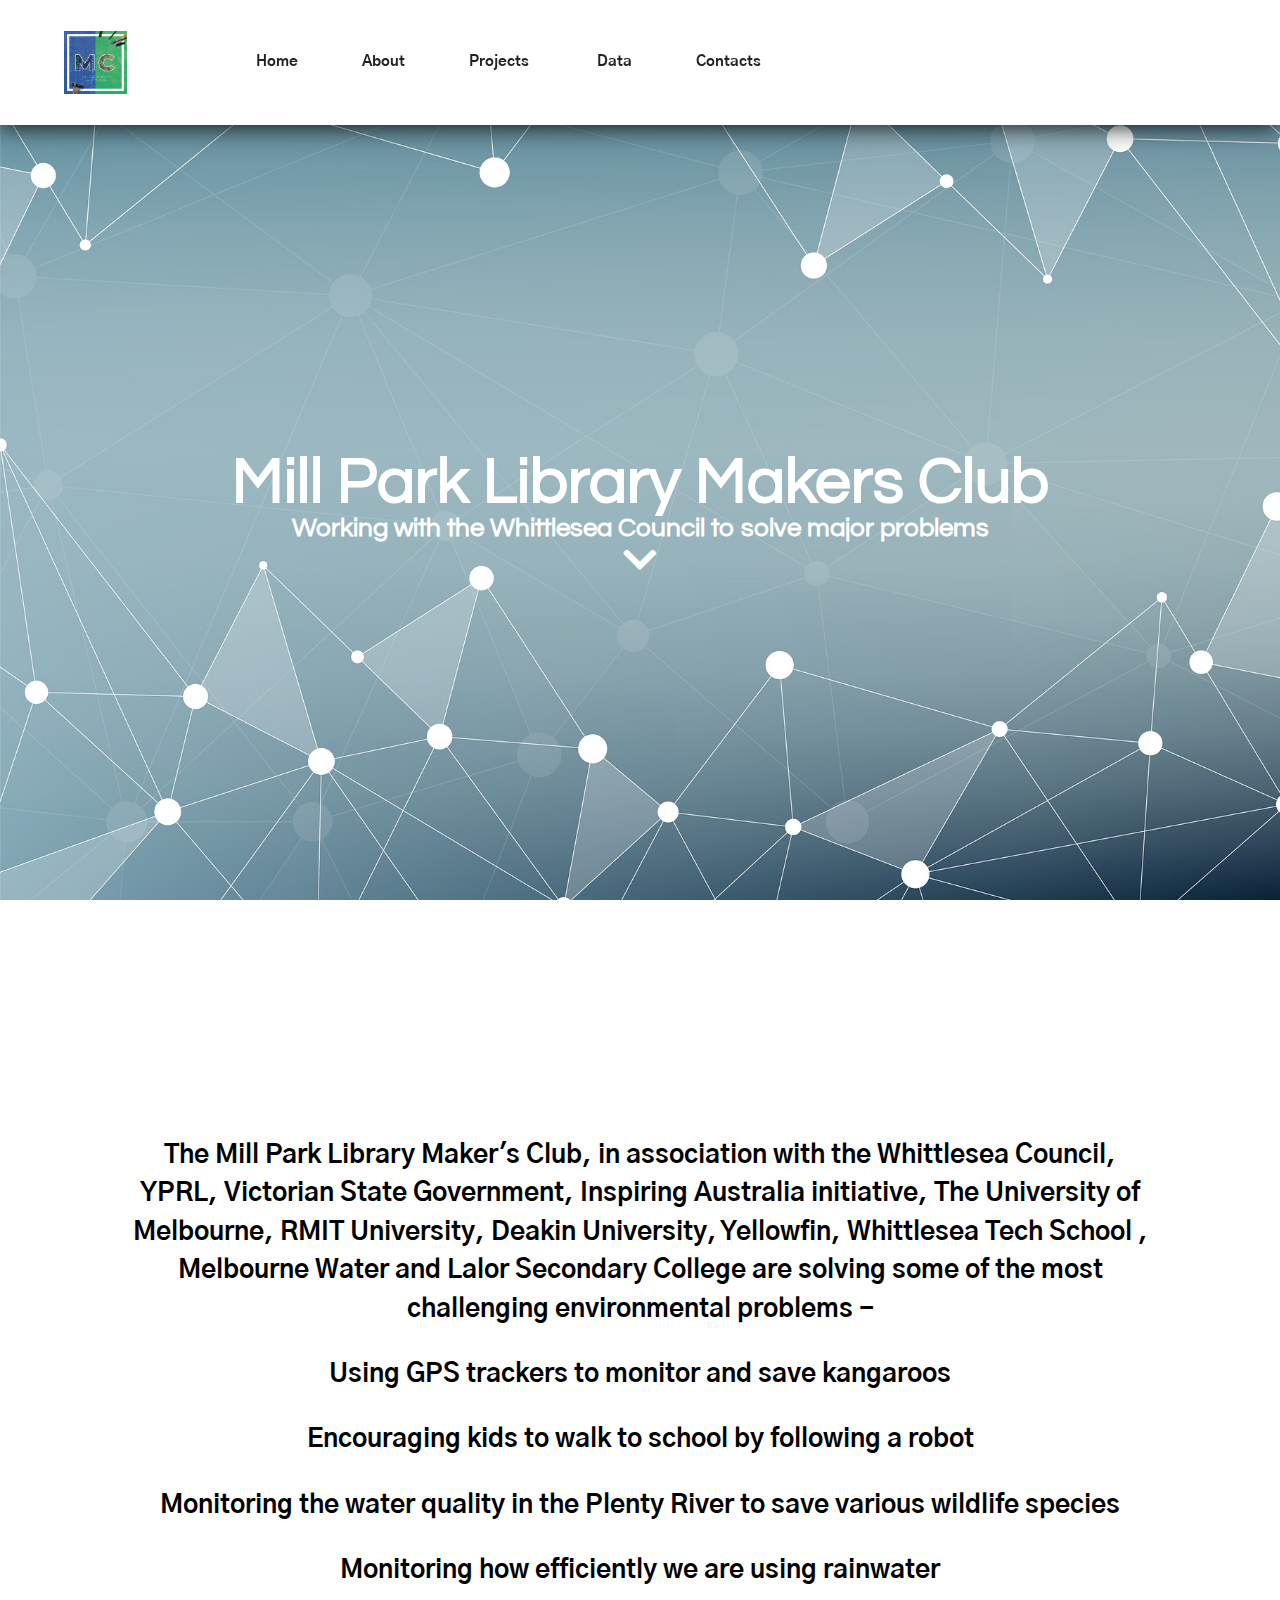
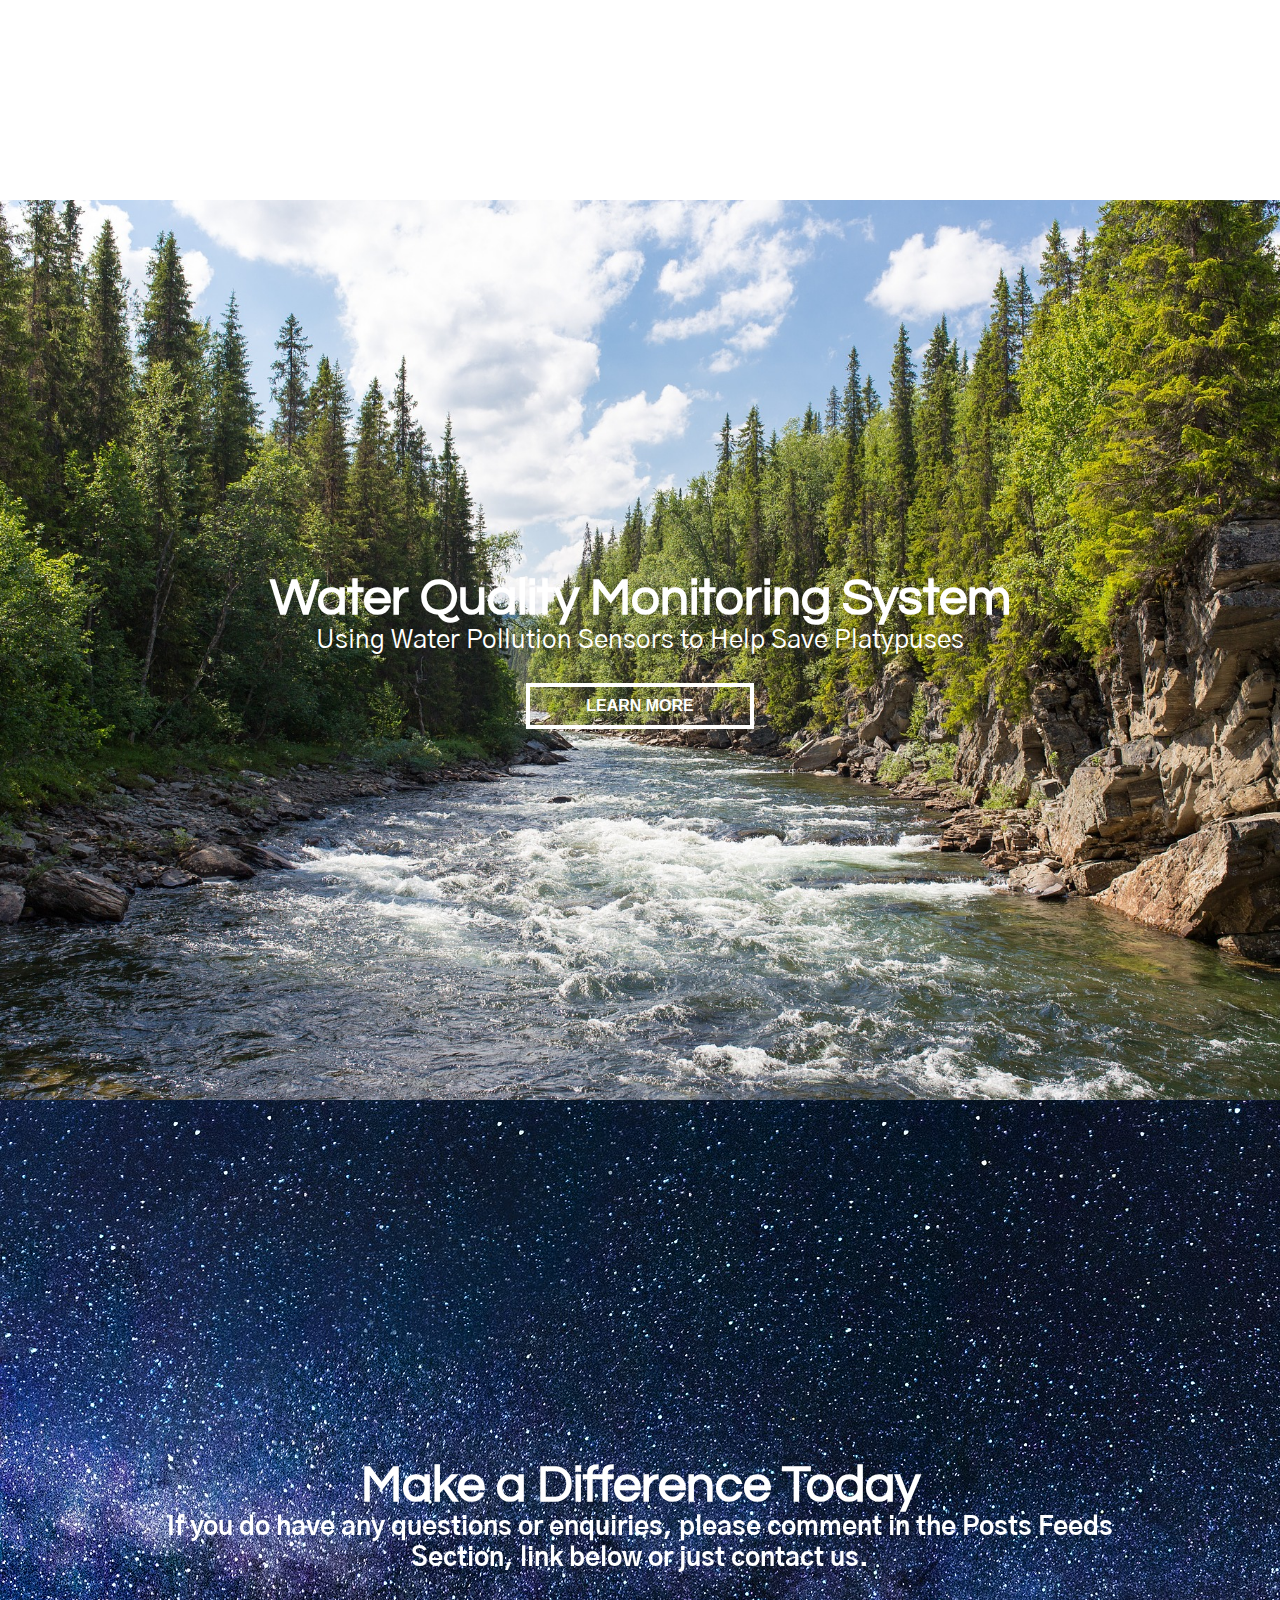
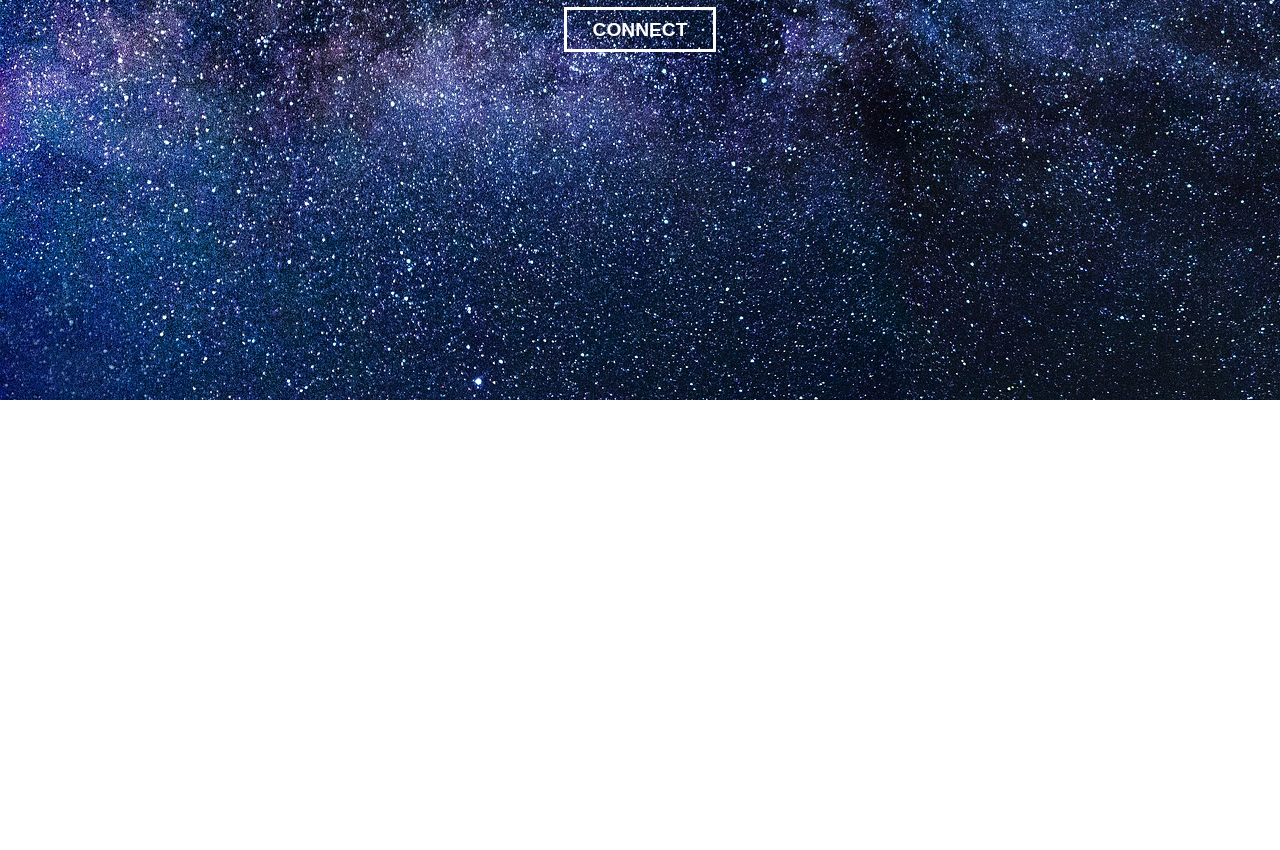
==== index.html @ 76fb579f "Initial Commit" ====
<!DOCTYPE html>
<html lang="en">
<head>
    <meta charset="UTF-8">
    <title>MPL Makers Club | Home</title>
    <link rel="stylesheet" type="text/css" href="CSS/slider.css">
    <link rel="stylesheet" type="text/css" href="CSS/homepage.css">
    <link rel="stylesheet" type="text/css" href="CSS/navbar.css">
    <link href="https://fonts.googleapis.com/css?family=Rajdhani" rel="stylesheet">
    <link href="https://fonts.googleapis.com/css?family=Questrial" rel="stylesheet">
    <link href="https://fonts.googleapis.com/css?family=Gothic+A1" rel="stylesheet">
    <link rel="stylesheet" href="https://use.fontawesome.com/releases/v5.4.1/css/all.css">
</head>
<body>
    <header>
        <input type="checkbox" class="nav-toggle" id="nav-toggle">
        <div class="hamburger">
            <div class="bar"></div>
        </div>
        <img src="Images/Logo.jpg">
        <nav class="nav-desktop">
            <ul id="nav-links" style="">

                    <li class="navoption"><a href="index.html" class="navelement">Home</a></li>
                    <li class="navoption"><a href="AboutUs.html" class="navelement">About</a>
                    </li>
                    <li class="navoption menu"><a href="javascript:void(1);" class="navelement">Projects <i class="fas fa-sort-down"></i></a>
                        <ul class="long-menu">
                            <li><a href="WQCS.html" class="dropdown" style="width:20vw;">Water Quality Checking System</a></li>
                            <li><a href="RUMS.html" class="dropdown" style="width:20vw;">Rainwater Usage Monitoring System</a></li>
                            <li><a href="HKWTS.html" class="dropdown" style="width:20vw;">Robot Walking School Bus</a></li>
                            <li><a href="TKP.html" class="dropdown" style="width:20vw;">The Kangaroo Project</a></li>
                        </ul>
                    </li>
                     <li class="navoption menu" id="monitoringData"><a href="" class="navelement">Data</a>
                        <ul>
                            <li><a href="javascript:void(1);" class="submenu dropdown" style="width:10vw;">Temperature <i class="fas fa-sort-down"></i></a>
                                <ul>
                                    <li><a href="/data/last24HoursTemperature/" target="_blank">Last 24 Hours</a></li>
                                    <li><a href="/data/lastYearTemperature/" target="_blank">Last Year</a></li>
                                </ul>
                            </li>
                            <li><a href="javascript:void(1);" class="submenu dropdown" style="width:10vw;">Conductivity <i class="fas fa-sort-down"></i></a>
                                <ul>
                                    <li style=""><a href="/data/last24HoursConductivity/" target="_blank">Last 24 Hours</a></li>
                                    <li><a href="/data/lastYearConductivity/" target="_blank">Last Year</a></li>
                                </ul>
                            </li>
                            <li><a href="javascript:void(1);" class="submenu-2 dropdown" style="width:10vw;">pH <i class="fas fa-sort-down"></i></a>
                                <ul>
                                    <li><a href="/data/last24HourspH/" target="_blank">Last 24 Hours</a></li>
                                    <li><a href="/data/lastYearpH/" target="_blank">Last Year</a></li>
                                </ul>
                            </li>
                        </ul>
                    </li>
                    <li class="navoption menu"><a href="javascript:void(1);" class="navelement">Contacts<i class="fas fa-sort-down"></i></a>
                        <ul>
                            <li><a href="posts.html" class="dropdown" style="width:10vw;">Post Feeds</a></li>
                            <li><a href="contacts.html" class="dropdown" style="width:10vw;">Contacts</a></li>
                        </ul>
                    </li>
                </ul>
            </nav>
            <nav class="nav-mobile">
            <ul class="nav-list">
                <li class="nav-list-element"><a href="index.html" class="nav-link">Home</a></li>
                <li class="nav-list-element"><a href="AboutUs.html" class="nav-link">About</a></li>
                <li class="nav-list-element"><a href="projects.html" class="nav-link">Projects</a></li>
                <li class="nav-list-element"><a href="data.html" class="nav-link">Data</a></li>
                <li class="nav-list-element"><a href="contacts.html" class="nav-link">Contacts</a></li>
            </ul>
        </nav>
    </header>
    <div class="title" style="background-image:url('Images/background.jpg');">
        <div class="container">
            <h1 class="brand">Mill Park Library Makers Club</h1>
            <h2 class="subtitle">Working with the Whittlesea Council to solve major problems</h2>
            <a class="link-to-about" onclick="document.getElementById('about').scrollIntoView(true);">
                <i class="fas fa-chevron-down"></i></a>
        </div>
    </div>
    <div class="about" id="about">
        <div class="container">
            <p class="about-element">The Mill Park Library Maker's Club, in association with the Whittlesea Council, YPRL, Victorian State Government, Inspiring Australia initiative, The University of Melbourne, RMIT University, Deakin University, Yellowfin, Whittlesea Tech School , Melbourne Water and Lalor Secondary College are solving some of the most challenging environmental problems - </p>
            <p class="about-element">Using GPS trackers to monitor and save kangaroos</p>
            <p class="about-element">Encouraging kids to walk to school by following a robot</p>
            <p class="about-element">Monitoring the water quality in the Plenty River to save various wildlife species</p>
            <p class="about-element">Monitoring how efficiently we are using rainwater</p>
        </div>
    </div>
    <div class="slider" style="background-color:#fff;">
        <figure class="slider-figure">
            <div class="slide" style="background-image:url('Images/landscape.jpg');">
                <div class="container">
                <h1 class="slide-heading">Water Quality Monitoring System</h1>
                <h2 class="blob">Using Water Pollution Sensors to Help Save Platypuses</h2>
                <a href="WQCS.html" class="slide-button">LEARN MORE</a>
                </div>
            </div>
            <div class="slide" style="background-image:url('Images/crosswalk.jpg');">
                <div class="container">
                <h1 class="slide-heading">Robot Walking School Bus</h1>
                <h2 class="blob">Reducing Street Litter with a Line-Following Robot</h2>
                <a href="HKWTS.html" class="slide-button">LEARN MORE</a>
                </div>
            </div>
            <div class="slide" style="background-image:url('Images/drip-drop.jpg');">
                <div class="container">
                <h1 class="slide-heading" id="RUMS">Rainwater Usage Monitoring System</h1>
                <h2 class="blob">Monitoring How Efficiently We Are Using Rainwater</h2>
                <a href="RUMS.html" class="slide-button">LEARN MORE</a>
                </div>
            </div>
            <div class="slide" style="background-image:url('Images/kangaroo.jpg');">
                <div class="container">
                <h1 class="slide-heading">The Kangaroo Project</h1>
                <h2 class="blob">Using GPS Trackers to Help Save the Kangaroos</h2>
                <a href="TKP.html" class="slide-button">LEARN MORE</a>
                </div>
            </div>
            <div class="slide" style="background-image:url('Images/background.jpg');">
                <div class="container">
                <h1 class="slide-heading">More Projects Coming Soon</h1>
                <h2 class="blob">Check Out Our Other Projects</h2>
                <a href="javascript:void(1);" class="slide-button">LEARN MORE</a>
                </div>
            </div>
        </figure>
    </div>
    <div class="contacts" style="background-image:url('Images/stars.jpg')">
        <div class="container">
            <h1>Make a Difference Today</h1>
            <h2>
                If you do have any questions or enquiries, please comment
                in the Posts Feeds Section, link below or just contact us.
            </h2>
            <a href="contacts.html" style="color:white;">Connect</a>
        </div>
    </div>
    <div class="footer">
        <div class="container">
            <table class="sponsors">
                <tr class="sponsors-row">
                    <td class="sponsors-cell">
                        <img src="Images/wts.png" style="">
                    </td>
                    <td class="sponsors-cell">
                        <img src="Images/mu.png" style="">
                    </td>
                    <td class="sponsors-cell">
                        <img src="Images/melbournew.png" style="">
                    </td>
                    <td class="sponsors-cell">
                        <img src="Images/deakin.png" style="">
                    </td>
                    <td class="sponsors-cell">
                        <img src="Images/RMIT.png" style="">
                    </td>
                    <td class="sponsors-cell">
                        <img src="Images/yf.png" style="">
                    </td>
                    <td class="sponsors-cell">
                        <img src="Images/lsc.png" style="">
                    </td>
                </tr>
            </table>
            <p class="copyright">Copyright &copy 2020. Mill Park Library Makers Club. All Rights Reserved.</p>
            <table class="orgs">
                <tr class="orgs-row">
                    <td class="orgs-cell">
                        <img src="Images/cow.png">
                    </td>
                    <td class="orgs-cell">
                        <img src="Images/yprl.png" style="">
                    </td>
                    <td class="orgs-cell">
                        <img src="Images/vsg.png" style="">
                    </td>
                    <td class="orgs-cell">
                        <img src="Images/ia.png" style="">
                    </td>
                </tr>
            </table>
            <table class="social-media">
                <tr class="social-media-row">
                    <td class="social-media-cell">
                        <a class="icon" href="https://github.com/rudrathegreat">
                            <i class="fab fa-github"></i>
                        </a>
                    </td>
                    <td class="social-media-cell">
                        <a class="icon" href="https://www.youtube.com/channel/UCMD4ZUhoBXZtWoKaL3l7_9w">
                            <i class="fab fa-youtube"></i>
                        </a>
                    </td>
                    <td class="social-media-cell">
                        <a class="icon" href="mailto:rudratheastronaut@gmail.com">
                            <i class="fas fa-envelope"></i>
                        </a>
                    </td>
                </tr>
            </table>
        </div>
    </div>
</body>
</html>
---- CSS/slider.css ----
*{
	margin: 0;
	padding: 0;
	text-decoration: none;
}

body {
    font-family:sans-serif;
}

.slider{
	overflow: hidden;
	height: 100vh;
	margin:0;
}

.slider figure .slide{
	width: 20%;
	float: left;
	height: 100vh;
    background-position:center;
    background-repeat:no-repeat;
	background-size:cover;
	// padding-top:2.5%;
	// padding-bottom:2.5%;
}

.slider figure .slide .container {
    height:100vh;
    display:flex;
    justify-content:center;
    align-items:center;
    flex-direction:column;
}


.slider figure{
	position: relative;
	width: 500%;
	margin: 0;
	left: 0;
	animation: 30s slidy infinite;

}

@keyframes slidy{
	0%{
		left: 0%
	}

	10%{
		left: 0%;
	}

	12%{
		left: -100%;
	}

	22%{
		left: -100%;
	}

	24%{
		left: -200%;
	}

	34%{
		left: -200%;
	}

	36%{
		left: -300%;
	}

	46%{
		left: -300%;
	}

	48%{
		left: -400%;
	}

	58%{
		left: -400%;
	}

	60%{
		left: -300%;
	}

	70%{
		left: -300%;
	}

	72%{
		left: -200%;
	}

	82%{
		left: -200%;
	}

	84%{
		left: -100%;
	}

	94%{
		left: -100%;
	}

	96%{
		left: 0%;
	}

	100%{
		left: 0%;
	}
}

.slider figure .slide h1 {
    font-size:4vw;
    font-family: 'Questrial', sans-serif;
    text-align:center;
    color:#fff;
}

.slider figure .slide h2 {
    font-size:2vw;
    font-family: 'Gothic A1', sans-serif;
    text-align:center;
    font-weight:400;
    color:#fff;
}

.slider figure .slide .slide-button {
    position:center;
    display: inline-block;
    width:200px;
    font-weight:bold;
    padding:10px;
    color:#fff;
    border: 4px solid #fff;
    text-align:center;
    outline:none;
    text-decoration:none;
    margin-top:3vh;
    transition: background-color 0.2s ease-out, color 0.2s ease-out;
}

.slider figure .slide .slide-button:hover, .slide-button:active {
    text-align:center;
    background-color:#fff;
    color:#000;
    transition:background-color 0.3s ease-in, color 0.3s ease-in;
}
---- CSS/homepage.css ----
* {
    margin:0;
    padding:0;
}

html {
    scroll-behavior:smooth;
    overflow-x:hidden;
}

body {
    font-family:sans-serif;
}

::-webkit-scrollbar {
    width:6.5px;
    background:rgba(255,255,255,1);
}

::-webkit-scrollbar-thumb {
    background:rgba(0,0,0,0.8);
    border-radius:10px;
}

.title {
    width:100%;
    height:100vh;
    background-size:cover;
    background-repeat:no-repeat;
    background-attachment:fixed;
}

.title a {
    width:100%;
    display:flex;
    justify-content:center;
    margin:0;
    position:relative;
}

.title i {
    position:absolute;
    top:0;
    left:50%;
    transform:translateX(-50%);
    transition: top 0.3s ease-in-out;
}

.title i:hover {
    top:3vh;
    transition: all 0.3s ease-in-out;
}

.title .container {
    position:absolute;
    top:55%;
    left:50%;
    transform:translate(-50%, -50%);
    width:80%;
    font-family: 'Questrial', sans-serif;
}

.brand {
    color:#fff;
    font-size:5vw;
    text-align:center;
}

.subtitle {
    color:#fff;
    font-size:2vw;
    text-align:center;
}

.about {
    width:100%;
    height:100vh;
    background:#fff;
}

.about .container {
    top:150%;
    left:50%;
    transform:translate(-50%, -50%);
    position:absolute;
    font-size:2vw;
    width:80%;
    text-align:center;
}

.about-element {
    padding-top:3vh;
    font-family: 'Gothic A1', sans-serif;
    font-weight:700;
    line-height:1.5;
}

.contacts {
    width:100%;
    height:100vh;
    margin-bottom:50vh;
}

.contacts .container {
    position:absolute;
    top:350%;
    left:50%;
    transform:translate(-50%, -50%);
    text-align:center;
    width:80%;
    color:#fff;
}

.contacts a {
    font-size:1.5vw;
    padding:1vh 2vw;
    border:3px solid #fff;
    text-transform:uppercase;
    font-family:sans-serif;
    font-weight:700;
    transition:background-color 0.2s ease-in, color 0.2s ease-in;
}

.contacts a:hover {
    background:#fff;
    color:#000;
    transition:background-color 0.3s ease-in, color 0.3s ease-in;
}

.contacts h1 {
    font-size:4vw;
    font-family: 'Questrial', sans-serif;
}

.contacts h2 {
    font-size:2vw;
    font-family: 'Gothic A1', sans-serif;
    padding-bottom:5vh;
}

.footer {
    height:50vh;
    background:#000;
    color:#fff;
    text-align:center;
    position:fixed;
    bottom:0;
    left:0;
    z-index:-1;
    width:100%;
}

.footer .container {
    position:absolute;
    width:100%;
    height:100%;
    top:50%;
    left:50%;
    transform:translate(-50%, -50%);
}

.sponsors,
.orgs,
.social-media {
    position:absolute;
    left:50%;
    top:10vh;
    transform:translateX(-50%);
}

.orgs {
    top:25vh;
}

.copyright {
    padding-top:20vh;
    font-size:1vw;
    font-family: 'Gothic A1', sans-serif;
}

.social-media {
    top:35vh;
}


.sponsors-row,as
.orgs-row,
.social-media-row {
    width:100%;
    height:100%;
    display:flex;
    gap:2.5vw;
}

.sponsors-cell {
    height:20%;
    position:relative;
}

.orgs-row {
    width:100%;
    height:100%;
    display:flex;
    gap:2.5vw;
}

.orgs-cell {
    height:100%;
    position:relative;
}

.sponsors-cell img,
.orgs-cell img {
    height:5vh;
    margin:0;
}

.social-media i,
.title i {
    color:#fff;
    font-size:3vw;
}

.social-media i {
    transition: color 0.2s ease-in-out;
}

.social-media i:hover {
    color:#79b9cf;
    transition: color 0.2s ease-in-out;
}


@media screen and (max-width: 900px) {

    .sponsors-cell img,
    .orgs-cell img {
        height:3.5vh;
        margin:0;
    }

    .copyright {
        font-size:2vw;
    }

    .social-media i,
    .title i {
        color:#fff;
        font-size:5vw;
    }

    .brand {
        font-size:7.5vw;
    }

    .subtitle {
        font-size:4vw;
    }

    .title .container {
        width:90%;
    }

    .about-element {
        font-size:3vw;
    }

    .slider figure .slide h1 {
        font-size:6vw;
    }

    .slider figure .slide h2 {
        font-size:3vw;
    }

    .contacts h1 {
        font-size:7vw;
    }

    .contacts h2 {
        font-size:3vw;
    }

    .contacts a {
        font-size:3vw;
    }
}
---- CSS/navbar.css ----
header {
    width:100%;
    height:125px;
    background:#fff;
    position:fixed;
    top:0;
    left:0;
    z-index:10;
    box-shadow: 0vh 0vh 25px #000000;

}

header img {
    height:63px;
    position:absolute;
    top:31px;
    left:5vw;
    margin:0;
}

.nav-toggle {
    position:absolute;
    top:0;
    z-index:15;
    right:0;
    margin-right:3em;
    align-items:center;
    height:100%;
    width:5vw;
    opacity:0;
    display:none;
}

.hamburger {
  height: 100%;
  position: absolute;
  top: 0;
  right: 0;
  z-index: 14;
  display: none;
  margin-right:3em;
  justify-content: center;
  align-items: center;
  box-sizing: border-box;
  transition: all 0.3s ease-in-out;
}

.bar::before,
.bar::after,
.bar {
    width: 5vw;
    height:3px;
    background:#000;
}

.bar {
    position:relative;
    display:block;
}

.bar::before,
.bar::after {
    content:'';
    position:absolute;
    left:0;
    transition:all 0.3s ease-in-out;
}

.bar::after {
   transition:all 0.3s ease-in-out;
}

.bar::before {
    top:10px;
}

.bar::after {
    bottom:10px;
}

.nav-toggle:checked + .hamburger {
        transform: rotate(45deg);
        transform-origin:middle;
        transition:all 0.3s ease-in-out;
}

.nav-toggle:checked + .hamburger .bar::before,
.nav-toggle:checked + .hamburger .bar::after {
  top: 0;
  transform-origin:middle;
  transform: rotate(90deg);
  transition: transform 0.3s ease-in-out;
}

.nav-toggle:checked + .hamburger .bar::after {
    opacity:0;
    transition:opacity 0.3s ease-in-out;
}

.nav-toggle:checked ~ .nav-mobile {
    display:block;
    font-size:4vw;
    transform:scale(1,1);
    transition: transform 0.5s ease-in-out;
}

.nav-toggle:checked ~ .nav-mobile a {
    color:#000;
    opacity:1;
    transition:color 0.3s ease-in-out, opacity 0.5s ease-in-out 0.3s;
}

.nav-toggle:checked ~ .nav-mobile a:hover {
    color: #79b9cf;
    transition:color 0.2s ease-in-out;
}

.nav-mobile {
    width:100%;
    height:100%;
    transition: transform 0.5s ease-in-out;
    font-family: 'Gothic A1', sans-serif;
    display:none;
}

.nav-list {
    width:100%;
    height:100%;
    display:none;
    gap:1em;
    text-decoration:none;
    list-style:none;
    align-items:center;
    margin-left:15%;
}

.nav-list-element {
    text-decoration:none;
    color:#000;
    font-size:20px;
    font-weight:700;
    transition: color 0.2s ease-in-out;
}

.nav-link {
    opacity:0;
    transition:opacity 0.1s ease-in-out;
}

.nav-list-element:hover {
    color:#79b9cf;
    transition: color 0.2s ease-in-out;
}

.nav-desktop {
  height:100%;
  width:100%;
  margin:0;
}

.nav-desktop #nav-links {
    margin-left:15%;
    width:60%;
    justify-content:space-evenly;
}

.nav-desktop ul .navoption {
    margin-top:-2.5%;
    padding-left:4em;
}

.nav-desktop li {
    display:inline-block;
    position:relative;
}
.nav-desktop p {
    margin-top:10px;
    font-family: 'Gothic A1', sans serif;
    color:#222;
    font-size:24px;
    line-height:55px;
    float:left;
    padding:0px 20px;
}

.nav-desktop ul li {
    float:left;
    list-style:none;
    position:relative;
    padding-top:1.5%;
}
.nav-desktop ul li a {
    transition:color 0.2s ease-out;
    display:block;
    font-family: 'Gothic A1', sans serif;
    color:#222;
    font-size:1.2vw;
    font-weight:bold;
    text-decoration:none;
}

.nav-desktop ul li ul li a {
    margin-top:25px;
    margin-bottom:25px;
}

.nav-desktop ul li ul li a:first-of-type {
margin-top:60px;
}

.nav-desktop ul li .navelement {
    margin-top:60px;
}

.nav-desktop ul li ul {
    float:left;
    display:none;
    position:absolute;
    background-color:#fff;
    padding:8px;
    width:200px;
}
.nav-desktop ul li:hover ul {
    color:#c1c1c1;
    display:block;
    animation: navmenu 300ms;
}
.nav-desktop ul li:hover .long-menu {
    width:370px;
    float:left;
    padding:10px 8px;
    color:#c1c1c1;
    display:block;
    animation: navmenu 300ms;
}
.nav-desktop a {
    font-size:0.9em;
    color:#a1a1a1;
    text-transformation:uppercase;
}
.nav-desktop a:hover {
    transition: color 0.2s ease-in;
    color:#79b9cf;
}

.nav-desktop ul li ul li a {
    float:left;
    padding-left:30px;
    z-index:5;
}
.nav-desktop ul li ul li .submenu {
    float:left;
    padding: 8px 30px;
    padding-right:80px;
    z-index:20000;
}
.nav-desktop ul li ul li .submenu-2 {
    float:left;
    padding: 8px 30px;
    padding-right:140px;
    z-index:20000;
}
.nav-desktop ul li ul li ul {
    display:none;
    visibility:hidden;
}
.nav-desktop ul li ul li:hover ul {
    opacity:1;
    visibility:visible;
    background:#fff;
    display:block;
    position:absolute;
    width:190px;
    left:180px;
    top:0px;
    z-index:20000000;
    animation: navmenu 300ms;
}

.nav-desktop ul li ul li:hover ul li {
    padding-top:0;
}

.nav-desktop ul li a i {
    font-size:0px;
}

.nav-desktop .downButton {
    display:none;
}

@keyframes navmenu {
    0% {
        opacity:0;
        top:110%;
    }
    100% {
        opacity:1;
        top:100%;
    }
}

@media screen and (max-width: 900px) {
    header {
        height:100px;
    }

    .nav-toggle {
        display:block;
    }
    .nav-mobile {
        width:100%;
        height:100vh;
        background:#fff;
        transform:scale(1,0);
        transform-origin:bottom;
        display:block;
    }

    .nav-list {
        display:flex;
        flex-direction:column;
        justify-content:center;
        width:100%;
        font-size:4vw;
        margin-left:0;
        gap:1.5em;
        text-decoration:none;
        color:#000;
    }

    .nav-link {
        text-decoration:none;
        color:#000;
    }

    .hamburger {
        display:flex;
    }

    .nav-desktop {
        display:none;
    }

    header img {
        top:20px;
        height:60px;
        z-index:20;
    }
}
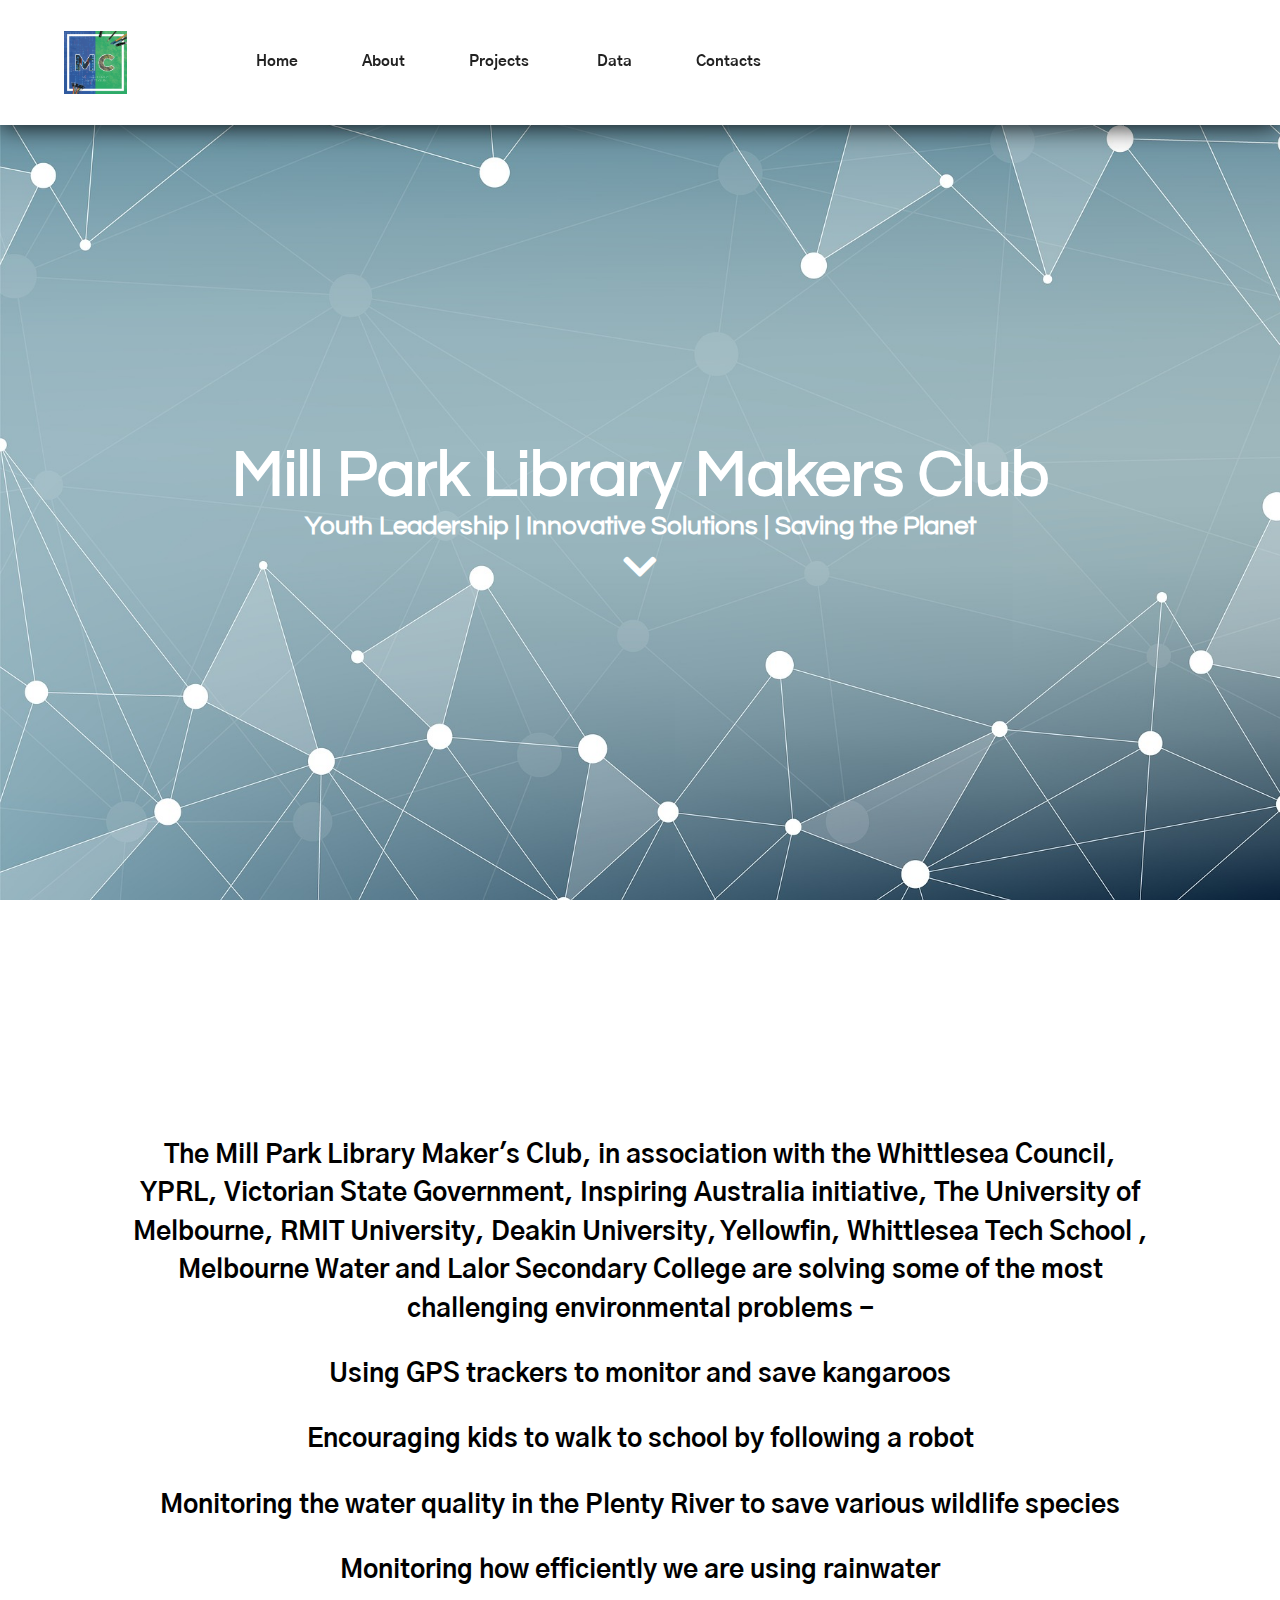
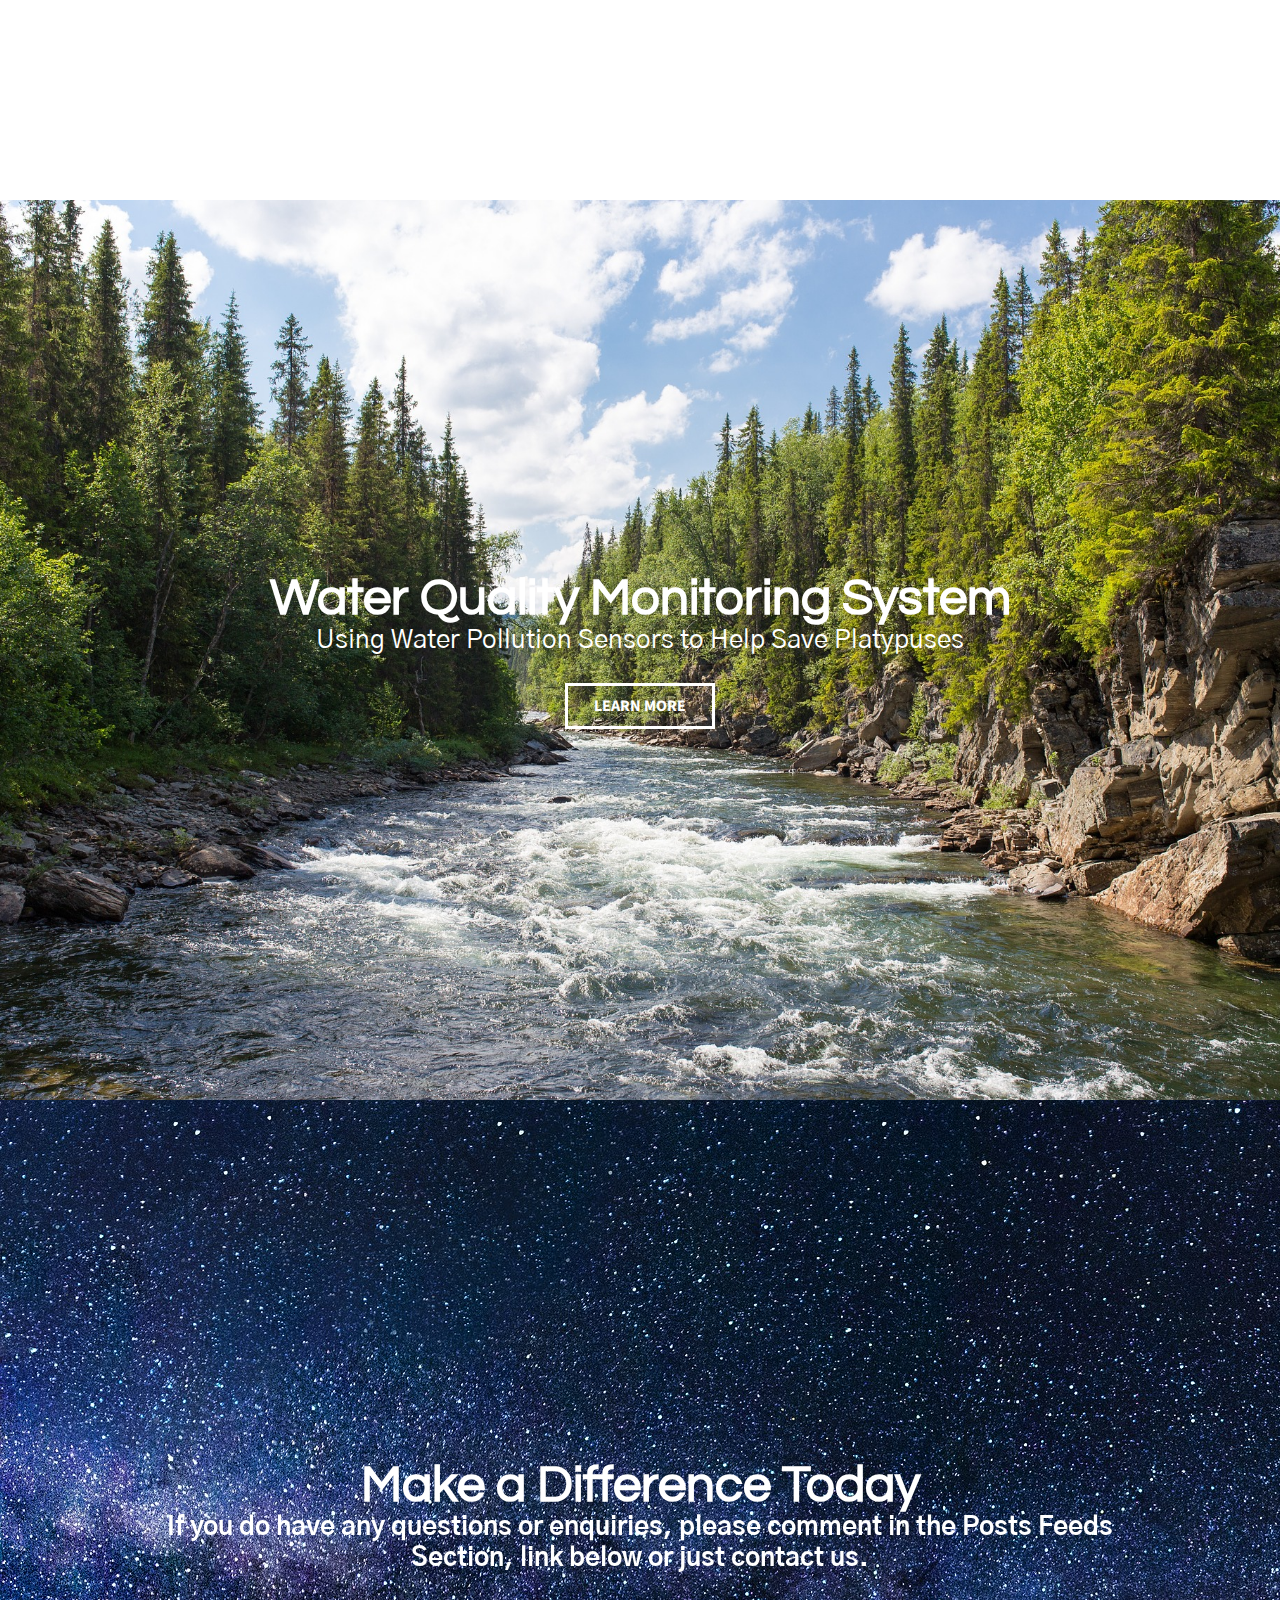
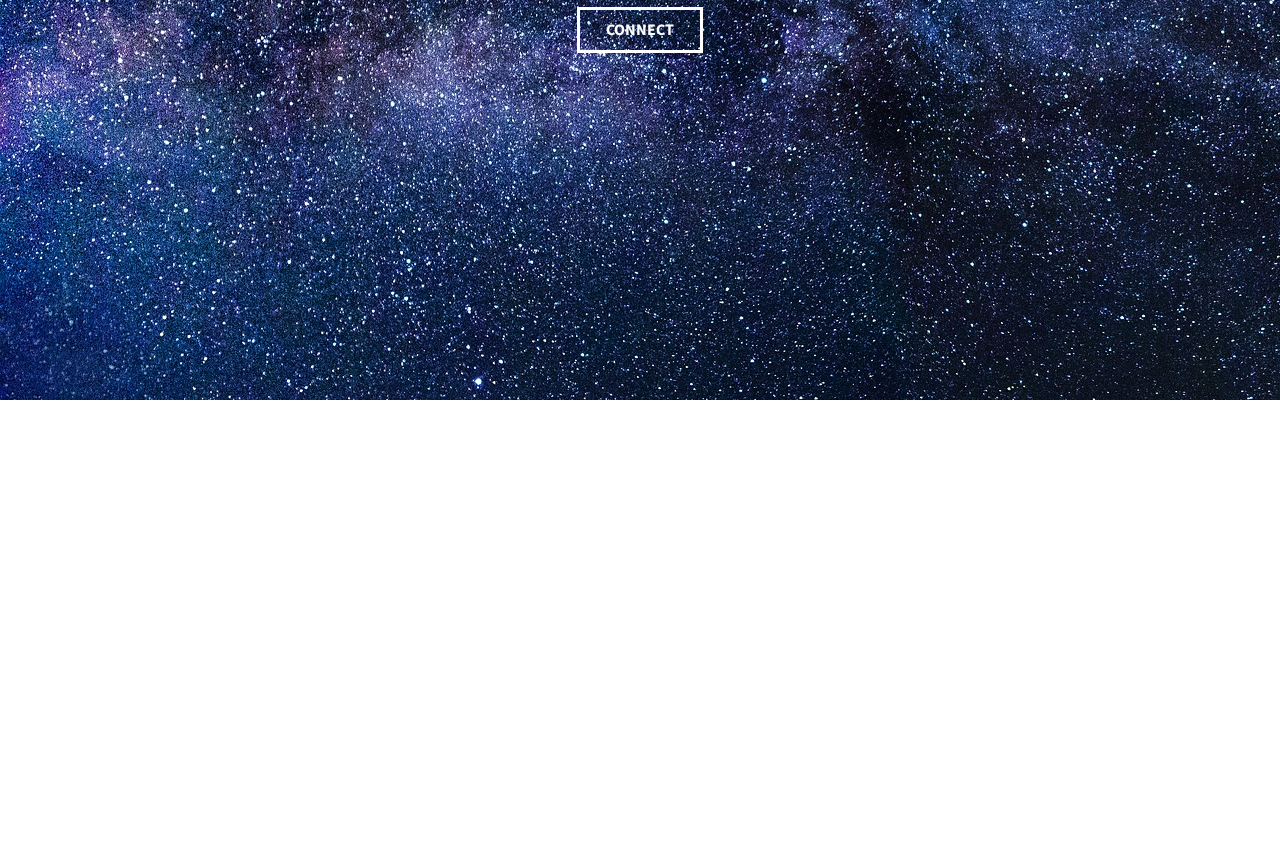
==== commit b57d0d13: "Bug fixes, navbar fixes" ====
--- a/index.html
+++ b/index.html
@@ -6,9 +6,9 @@
     <link rel="stylesheet" type="text/css" href="CSS/slider.css">
     <link rel="stylesheet" type="text/css" href="CSS/homepage.css">
     <link rel="stylesheet" type="text/css" href="CSS/navbar.css">
-    <link href="https://fonts.googleapis.com/css?family=Rajdhani" rel="stylesheet">
     <link href="https://fonts.googleapis.com/css?family=Questrial" rel="stylesheet">
     <link href="https://fonts.googleapis.com/css?family=Gothic+A1" rel="stylesheet">
+    <link href="https://fonts.googleapis.com/css?family=Source+Sans+Pro:700&display=swap" rel="stylesheet">
     <link rel="stylesheet" href="https://use.fontawesome.com/releases/v5.4.1/css/all.css">
 </head>
 <body>
@@ -19,7 +19,7 @@
         </div>
         <img src="Images/Logo.jpg">
         <nav class="nav-desktop">
-            <ul id="nav-links" style="">
+            <ul id="nav-links">
 
                     <li class="navoption"><a href="index.html" class="navelement">Home</a></li>
                     <li class="navoption"><a href="AboutUs.html" class="navelement">About</a>
@@ -30,6 +30,8 @@
                             <li><a href="RUMS.html" class="dropdown" style="width:20vw;">Rainwater Usage Monitoring System</a></li>
                             <li><a href="HKWTS.html" class="dropdown" style="width:20vw;">Robot Walking School Bus</a></li>
                             <li><a href="TKP.html" class="dropdown" style="width:20vw;">The Kangaroo Project</a></li>
+                            <li><a href="JWLHMS.html" class="dropdown" style="width:20vw;">Janefield Wetland Litter Hotspot Mapping System</a></li>
+                            <li><a href="BYOSD.html" class="dropdown">Bring Your Own Sustainable Device</a></li>
                         </ul>
                     </li>
                      <li class="navoption menu" id="monitoringData"><a href="" class="navelement">Data</a>
@@ -42,7 +44,7 @@
                             </li>
                             <li><a href="javascript:void(1);" class="submenu dropdown" style="width:10vw;">Conductivity <i class="fas fa-sort-down"></i></a>
                                 <ul>
-                                    <li style=""><a href="/data/last24HoursConductivity/" target="_blank">Last 24 Hours</a></li>
+                                    <li><a href="/data/last24HoursConductivity/" target="_blank">Last 24 Hours</a></li>
                                     <li><a href="/data/lastYearConductivity/" target="_blank">Last Year</a></li>
                                 </ul>
                             </li>
@@ -75,7 +77,7 @@
     <div class="title" style="background-image:url('Images/background.jpg');">
         <div class="container">
             <h1 class="brand">Mill Park Library Makers Club</h1>
-            <h2 class="subtitle">Working with the Whittlesea Council to solve major problems</h2>
+            <h2 class="subtitle" style="padding-top:0.5vh; padding-bottom:1vh;">Youth Leadership | Innovative Solutions | Saving the Planet</h2>
             <a class="link-to-about" onclick="document.getElementById('about').scrollIntoView(true);">
                 <i class="fas fa-chevron-down"></i></a>
         </div>
@@ -119,11 +121,11 @@
                 <a href="TKP.html" class="slide-button">LEARN MORE</a>
                 </div>
             </div>
-            <div class="slide" style="background-image:url('Images/background.jpg');">
-                <div class="container">
-                <h1 class="slide-heading">More Projects Coming Soon</h1>
-                <h2 class="blob">Check Out Our Other Projects</h2>
-                <a href="javascript:void(1);" class="slide-button">LEARN MORE</a>
+            <div class="slide" style="background-image:url('Images/litter-bg.jpg');">
+                <div class="container">
+                <h1 class="slide-heading">Janefield Wetlands Litter Hotspot Mapping System</h1>
+                <h2 class="blob">Mapping Litter Hotspots While Saving Native Fauna</h2>
+                <a href="JWLHMS.html" class="slide-button">LEARN MORE</a>
                 </div>
             </div>
         </figure>
@@ -135,7 +137,7 @@
                 If you do have any questions or enquiries, please comment
                 in the Posts Feeds Section, link below or just contact us.
             </h2>
-            <a href="contacts.html" style="color:white;">Connect</a>
+            <a href="contacts.html" style="font-family:'Source Sans Pro', sans-serif;">Connect</a>
         </div>
     </div>
     <div class="footer">
--- a/CSS/slider.css
+++ b/CSS/slider.css
@@ -133,24 +133,24 @@
 }
 
 .slider figure .slide .slide-button {
-    position:center;
+    font-size:1.25vw;
     display: inline-block;
-    width:200px;
+    padding:1vh 2vw;
     font-weight:bold;
-    padding:10px;
     color:#fff;
-    border: 4px solid #fff;
+    border: 3px solid #fff;
     text-align:center;
     outline:none;
     text-decoration:none;
     margin-top:3vh;
-    transition: background-color 0.2s ease-out, color 0.2s ease-out;
+    font-family:'Source Sans Pro', sans-serif;
+    transition: background-color 0.2s ease-out, color 0.2s ease-in-out;
 }
 
 .slider figure .slide .slide-button:hover, .slide-button:active {
     text-align:center;
     background-color:#fff;
     color:#000;
-    transition:background-color 0.3s ease-in, color 0.3s ease-in;
+    transition:background-color 0.3s ease-out, color 0.3s ease-in-out;
 }
 
--- a/CSS/homepage.css
+++ b/CSS/homepage.css
@@ -112,19 +112,21 @@
 }
 
 .contacts a {
-    font-size:1.5vw;
+    font-size:1.25vw;
+    font-family:'Source Sans Pro', sans-serif;
     padding:1vh 2vw;
     border:3px solid #fff;
     text-transform:uppercase;
     font-family:sans-serif;
     font-weight:700;
-    transition:background-color 0.2s ease-in, color 0.2s ease-in;
+    color:white;
+    transition:background-color 0.2s ease-out, color 0.2s ease-in-out;
 }
 
 .contacts a:hover {
     background:#fff;
     color:#000;
-    transition:background-color 0.3s ease-in, color 0.3s ease-in;
+    transition:background-color 0.2s ease-out, color 0.2s ease-in-out;
 }
 
 .contacts h1 {
--- a/CSS/navbar.css
+++ b/CSS/navbar.css
@@ -199,15 +199,15 @@
     text-decoration:none;
 }
 
+.nav-desktop ul li ul li:first-child {
+    margin-top:35px;
+}
+
 .nav-desktop ul li ul li a {
     margin-top:25px;
     margin-bottom:25px;
 }
 
-.nav-desktop ul li ul li a:first-of-type {
-margin-top:60px;
-}
-
 .nav-desktop ul li .navelement {
     margin-top:60px;
 }
@@ -226,7 +226,7 @@
     animation: navmenu 300ms;
 }
 .nav-desktop ul li:hover .long-menu {
-    width:370px;
+    width:440px;
     float:left;
     padding:10px 8px;
     color:#c1c1c1;
